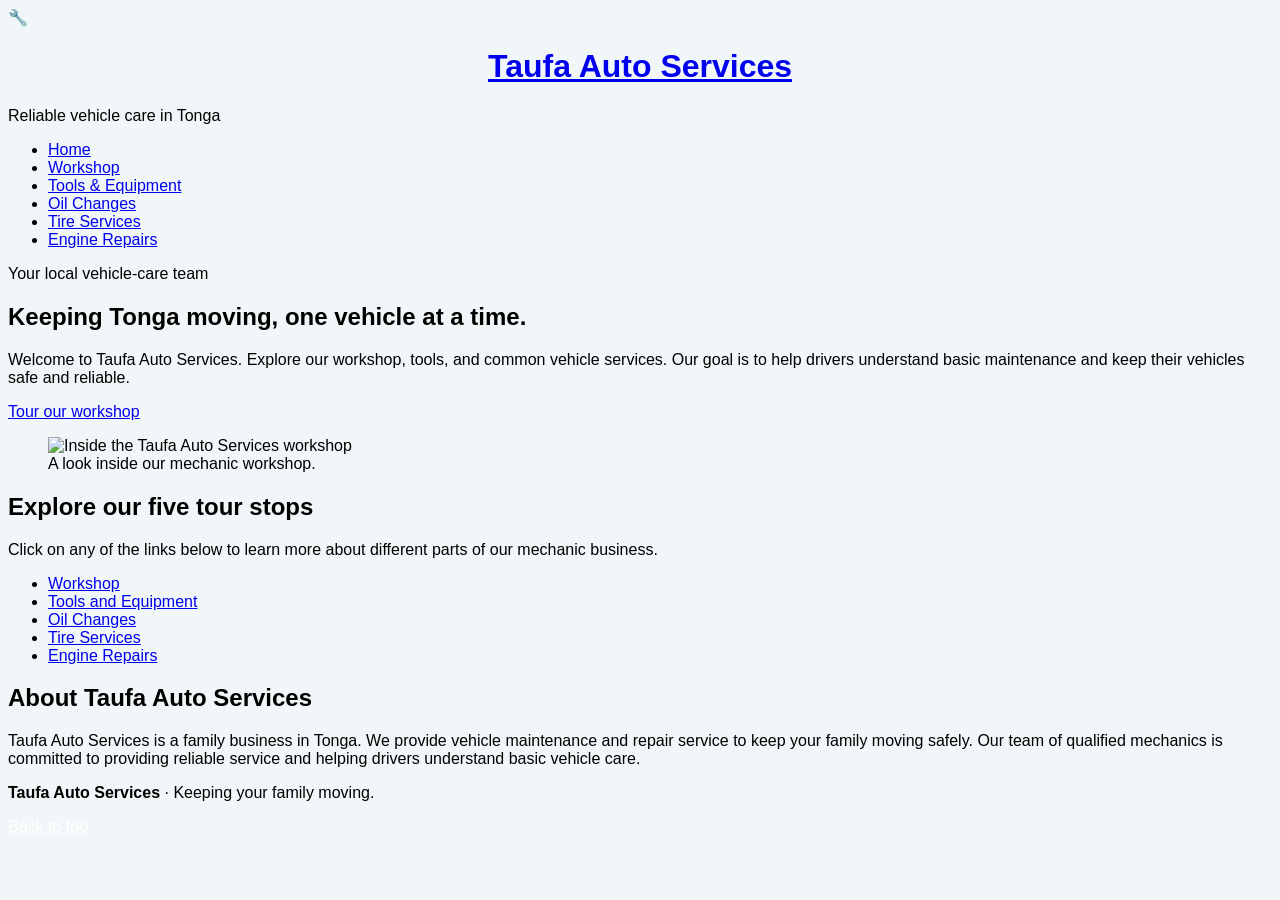
==== index.html @ fc68aba8 "Add files via upload" ====
<!DOCTYPE html>
<html lang="en">
<head>
  <meta charset="UTF-8">
  <meta name="viewport" content="width=device-width, initial-scale=1.0">
  <title>Home | Taufa Auto Services</title>
  <link rel="stylesheet" href="style.css">
</head>
<body class="home-page">
  <header class="site-header">
    <div class="brand-mark" aria-hidden="true">🔧</div>
    <div class="brand-text"><h1><a href="index.html">Taufa Auto Services</a></h1><p>Reliable vehicle care in Tonga</p></div>
  </header>
  <nav aria-label="Main navigation"><ul>
      <li><a href="index.html" class="active" aria-current="page">Home</a></li><li><a href="workshop.html">Workshop</a></li><li><a href="tools.html">Tools & Equipment</a></li><li><a href="oil-change.html">Oil Changes</a></li><li><a href="tires.html">Tire Services</a></li><li><a href="engine-repairs.html">Engine Repairs</a></li>
  </ul></nav>
  <main>
    <section class="hero">
      <div class="hero-copy">
        <p class="eyebrow">Your local vehicle-care team</p>
        <h2>Keeping Tonga moving, one vehicle at a time.</h2>
        <p>Welcome to Taufa Auto Services. Explore our workshop, tools, and common vehicle services. Our goal is to help drivers understand basic maintenance and keep their vehicles safe and reliable.</p>
        <a class="button" href="workshop.html">Tour our workshop</a>
      </div>
      <figure class="hero-photo"><img src="images/family.jpg" alt="Inside the Taufa Auto Services workshop"><figcaption>A look inside our mechanic workshop.</figcaption></figure>
    </section>
    <section class="content-section">
      <h2>Explore our five tour stops</h2>
      <p>Click on any of the links below to learn more about different parts of our mechanic business.</p>
      <ul class="tour-list">
        <li><a href="workshop.html">Workshop</a></li>
        <li><a href="tools.html">Tools and Equipment</a></li>
        <li><a href="oil-change.html">Oil Changes</a></li>
        <li><a href="tires.html">Tire Services</a></li>
        <li><a href="engine-repairs.html">Engine Repairs</a></li>
      </ul>
    </section>
    <section class="notice">
      <h2>About Taufa Auto Services</h2>
      <p>Taufa Auto Services is a family business in Tonga. We provide vehicle maintenance and repair service to keep your family moving safely. Our team
         of qualified mechanics is committed to providing reliable service and helping drivers understand basic vehicle care.
      </p>
    </section>

  </main>
  <footer class="site-footer">
    <p><strong>Taufa Auto Services</strong> · Keeping your family moving.</p>
    <p><a href="#top" style="color: #ffffff;">Back to top</a></p>
  </footer>
</body>
</html>
---- style.css ----
body {
    font-family: Arial, sans-serif;
    background-color: #f1f7f8;
}

h1 {
    text-align: center;
    color: navy;
}

.card {
    background-color: lightblue;
    width: 400px;

    /* Round 1: Width and Height */
    /* height: 80px; */

    /* Round 2: Padding */
    padding: 10px 30px;

    /* Round 3: Border */
    border: 3px solid navy;
    box-sizing: border-box;

    /* Round 4: Margin */
    margin: 0 auto 24px auto;
}
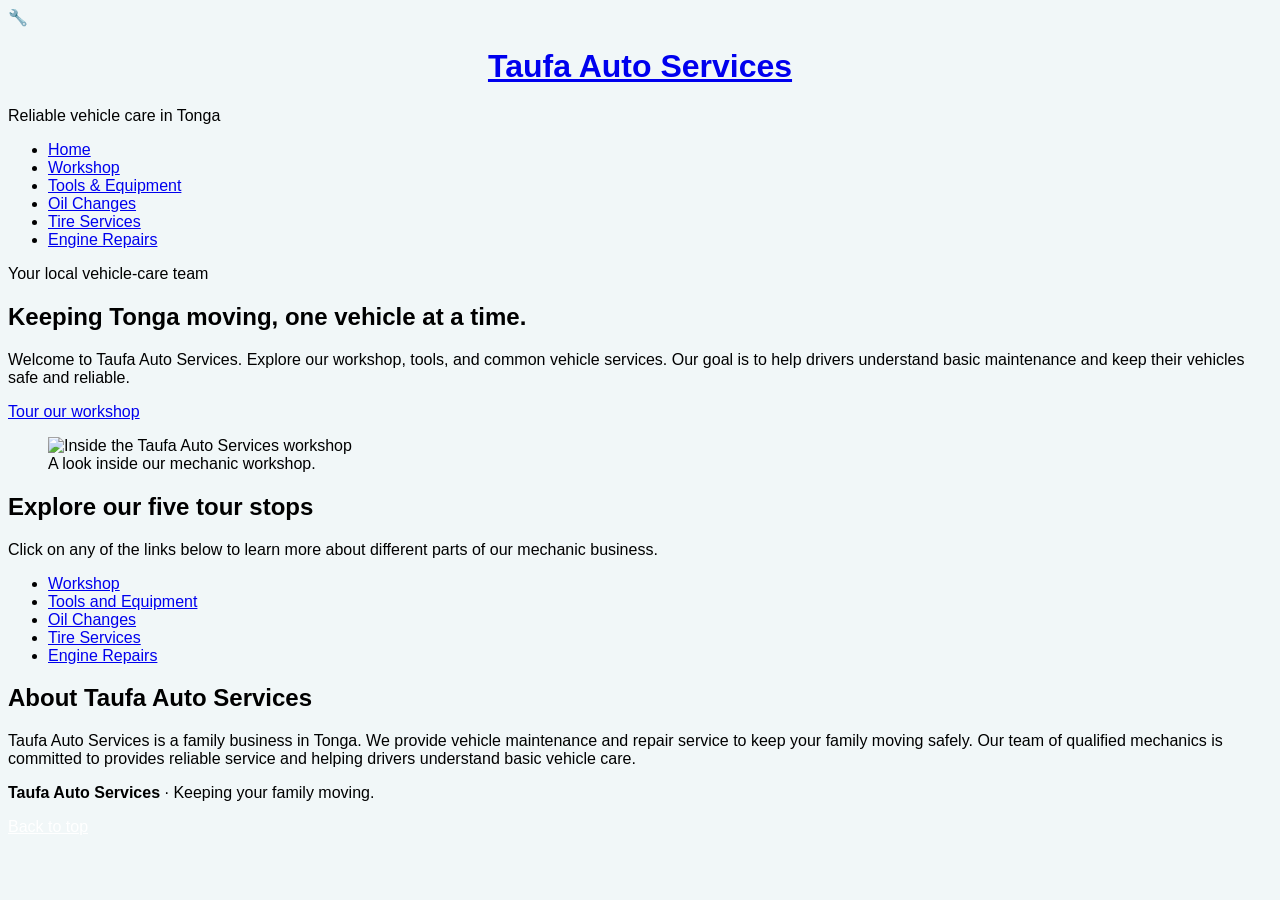
==== commit 9b2a1540: "Fix typo in service commitment description" ====
--- a/index.html
+++ b/index.html
@@ -38,7 +38,7 @@
     <section class="notice">
       <h2>About Taufa Auto Services</h2>
       <p>Taufa Auto Services is a family business in Tonga. We provide vehicle maintenance and repair service to keep your family moving safely. Our team
-         of qualified mechanics is committed to providing reliable service and helping drivers understand basic vehicle care.
+         of qualified mechanics is committed to provides reliable service and helping drivers understand basic vehicle care.
       </p>
     </section>
 
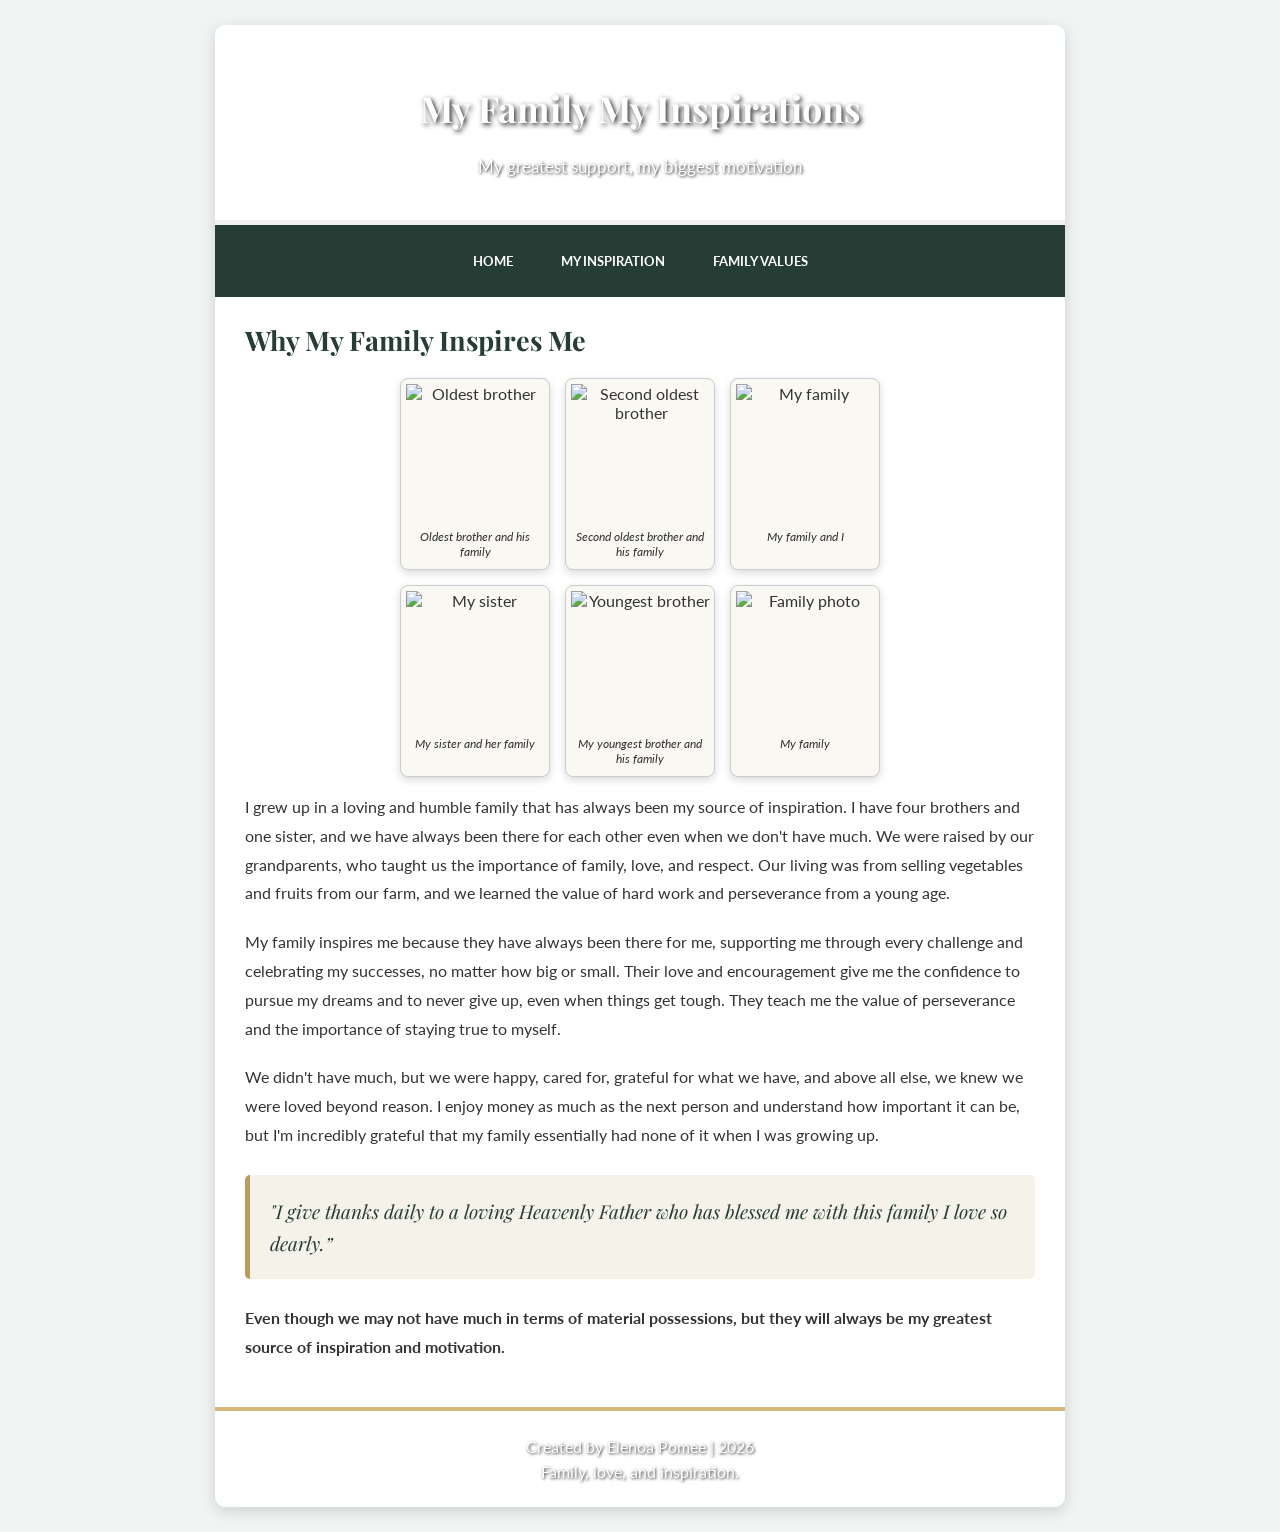
==== commit ea1a3a6d: "Add files via upload" ====
--- a/index.html
+++ b/index.html
@@ -1,51 +1,103 @@
-<!DOCTYPE html>
-<html lang="en">
-<head>
-  <meta charset="UTF-8">
-  <meta name="viewport" content="width=device-width, initial-scale=1.0">
-  <title>Home | Taufa Auto Services</title>
-  <link rel="stylesheet" href="style.css">
-</head>
-<body class="home-page">
-  <header class="site-header">
-    <div class="brand-mark" aria-hidden="true">🔧</div>
-    <div class="brand-text"><h1><a href="index.html">Taufa Auto Services</a></h1><p>Reliable vehicle care in Tonga</p></div>
-  </header>
-  <nav aria-label="Main navigation"><ul>
-      <li><a href="index.html" class="active" aria-current="page">Home</a></li><li><a href="workshop.html">Workshop</a></li><li><a href="tools.html">Tools & Equipment</a></li><li><a href="oil-change.html">Oil Changes</a></li><li><a href="tires.html">Tire Services</a></li><li><a href="engine-repairs.html">Engine Repairs</a></li>
-  </ul></nav>
-  <main>
-    <section class="hero">
-      <div class="hero-copy">
-        <p class="eyebrow">Your local vehicle-care team</p>
-        <h2>Keeping Tonga moving, one vehicle at a time.</h2>
-        <p>Welcome to Taufa Auto Services. Explore our workshop, tools, and common vehicle services. Our goal is to help drivers understand basic maintenance and keep their vehicles safe and reliable.</p>
-        <a class="button" href="workshop.html">Tour our workshop</a>
-      </div>
-      <figure class="hero-photo"><img src="images/family.jpg" alt="Inside the Taufa Auto Services workshop"><figcaption>A look inside our mechanic workshop.</figcaption></figure>
-    </section>
-    <section class="content-section">
-      <h2>Explore our five tour stops</h2>
-      <p>Click on any of the links below to learn more about different parts of our mechanic business.</p>
-      <ul class="tour-list">
-        <li><a href="workshop.html">Workshop</a></li>
-        <li><a href="tools.html">Tools and Equipment</a></li>
-        <li><a href="oil-change.html">Oil Changes</a></li>
-        <li><a href="tires.html">Tire Services</a></li>
-        <li><a href="engine-repairs.html">Engine Repairs</a></li>
-      </ul>
-    </section>
-    <section class="notice">
-      <h2>About Taufa Auto Services</h2>
-      <p>Taufa Auto Services is a family business in Tonga. We provide vehicle maintenance and repair service to keep your family moving safely. Our team
-         of qualified mechanics is committed to provides reliable service and helping drivers understand basic vehicle care.
-      </p>
-    </section>
-
-  </main>
-  <footer class="site-footer">
-    <p><strong>Taufa Auto Services</strong> · Keeping your family moving.</p>
-    <p><a href="#top" style="color: #ffffff;">Back to top</a></p>
-  </footer>
-</body>
-</html>
+<!DOCTYPE html>
+<html lang="en">
+<head>
+    <meta charset="UTF-8">
+    <meta name="viewport" content="width=device-width, initial-scale=1.0">
+    <title>My Family</title>
+    <link rel="stylesheet" href="style.css">
+</head>
+
+<body>
+    <div class="wrapper">
+
+        <header>
+            <h1>My Family My Inspirations</h1>
+            <p class="tagline">My greatest support, my biggest motivation</p>
+        </header>
+
+        <nav>
+            <a href="#">Home</a>
+            <a href="#">My Inspiration</a>
+            <a href="#">Family Values</a>
+        </nav>
+
+        <main>
+            <h2>Why My Family Inspires Me</h2>
+
+<div class="photo-grid">
+
+    <figure>
+        <img src="images/leka.jpg" alt="Oldest brother">
+        <figcaption>Oldest brother and his family</figcaption>
+    </figure>
+
+    <figure>
+        <img src="images/supi.jpg" alt="Second oldest brother">
+        <figcaption>Second oldest brother and his family</figcaption>
+    </figure>
+
+    <figure>
+        <img src="images/noa.jpg" alt="My family">
+        <figcaption>My family and I</figcaption>
+    </figure>
+
+    <figure>
+        <img src="images/esi.jpg" alt="My sister">
+        <figcaption>My sister and her family</figcaption>
+    </figure>
+
+    <figure>
+        <img src="images/honi.jpg" alt="Youngest brother">
+        <figcaption>My youngest brother and his family</figcaption>
+    </figure>
+
+    <figure>
+        <img src="images/mala.jpg" alt="Family photo">
+        <figcaption>My family</figcaption>
+    </figure>
+
+</div>
+            <p>
+                I grew up in a loving and humble family that has always been my source 
+                of inspiration. I have four brothers and one sister, and we have always 
+                been there for each other even when we don't have much. We were raised
+                by our grandparents, who taught us the importance of family, love, and 
+                respect. Our living was from selling vegetables and fruits from our farm, 
+                and we learned the value of hard work and perseverance from a young age.
+            </p>
+
+            <p>
+                My family inspires me because they have always been there for me,
+                supporting me through every challenge and celebrating my successes,
+                no matter how big or small. Their love and encouragement give me 
+                the confidence to pursue my dreams and to never give up, even when 
+                things get tough. They teach me the value of perseverance and the 
+                importance of staying true to myself. 
+            </p>
+
+            <p>We didn't have much, but we were happy, cared for, grateful for what
+                we have, and above all else, we knew we were loved beyond reason. I 
+                enjoy money as much as the next person and understand how important 
+                it can be, but I'm incredibly grateful that my family essentially had 
+                none of it when I was growing up.</p>
+
+            <blockquote>
+                "I give thanks daily to a loving Heavenly Father who has blessed me with 
+                this family I love so dearly.”
+            </blockquote>
+
+            <p class="closing">
+                Even though we may not have much in terms of material possessions, but
+                they will always be my greatest source of inspiration and motivation.
+            </p>
+
+        </main>
+
+        <footer>
+            <p>Created by Elenoa Pomee | 2026</p>
+            <p>Family, love, and inspiration.</p>
+        </footer>
+
+    </div>
+</body>
+</html>
--- a/style.css
+++ b/style.css
@@ -1,28 +1,210 @@
+
+@import url('https://fonts.googleapis.com/css2?family=Lato:wght@400;700&family=Playfair+Display:wght@400;700&display=swap');
+
+* {
+    box-sizing: border-box;
+}
 
 body {
-    font-family: Arial, sans-serif;
-    background-color: #f1f7f8;
-}
-
-h1 {
-    text-align: center;
-    color: navy;
-}
-
-.card {
-    background-color: lightblue;
-    width: 400px;
-
-    /* Round 1: Width and Height */
-    /* height: 80px; */
-
-    /* Round 2: Padding */
-    padding: 10px 30px;
-
-    /* Round 3: Border */
-    border: 3px solid navy;
+    margin: 0;
+    padding: 25px 0;
+    background-color: #f0f4f3;
+    color: #333333;
+    font-family: 'Lato', sans-serif;
+}
+
+.wrapper {
+    width: 850px;
+    max-width: 90%;
+    margin: 0 auto;
+    background-color: white;
+    box-shadow: 0 4px 15px rgba(0, 0, 0, 0.15);
+    border-radius: 10px;
+    overflow: hidden;
+}
+
+header {
+    height: 200px;
+    padding: 35px 15px;
+    text-align: center;
+    color: white;
+    background-image: url("images/tonga.jpg");
+    background-size: cover;
+    background-position: center;
+    background-origin: padding-box;
+    background-clip: border-box;
+    border-bottom: 5px solid #f2f2f1;
+}
+
+header h1 {
+    font-family: 'Playfair Display', serif;
+    font-size: 36px;
+    font-weight: 700;
+    text-shadow: 2px 2px 5px #222222;
+}
+
+.tagline {
+    font-size: 17px;
+    font-weight: 400;
+    text-shadow: 1px 1px 3px #222222;
+}
+
+nav {
+    padding: 15px;
+    text-align: center;
+    background-color: #263d35;
+}
+
+nav a {
+    display: inline-block;
+    margin: 5px 10px;
+    padding: 8px 12px;
+    color: white;
+    text-decoration: none;
+    text-transform: uppercase;
+    font-size: 13px;
+    font-weight: 700;
+    border-radius: 5px;
+    transition: background-color 0.3s, color 0.3s;
+}
+
+nav a:hover {
+    background-color: #be9e46;
+    color: #222222;
+}
+
+nav a:active {
+    background-color: white;
+    color: #263d35;
+}
+
+main {
+    padding: 25px 30px;
+    min-height: 430px;
+}
+
+h2 {
+    font-family: 'Playfair Display', serif;
+    font-size: 27px;
+    color: #263d35;
+    margin-top: 0;
+    margin-bottom: 20px;
+}
+
+main p {
+    font-size: 16px;
+    line-height: 1.8;
+    margin-bottom: 20px;
+}
+
+figure {
+    float: left;
+    width: 260px;
+    margin: 0 22px 15px 0;
+    padding: 8px;
+    border: 2px solid #d5b879;
+    border-radius: 8px;
+    background-color: #faf8f2;
+    box-shadow: 0 3px 8px rgba(0, 0, 0, 0.15);
+}
+
+.photo-grid {
+    display: grid;
+    grid-template-columns: repeat(3, 150px);
+    gap: 15px;
+    justify-content: center;
+}
+
+.photo-grid figure {
+    width: 150px;
+    margin: 0;
+    padding: 5px;
     box-sizing: border-box;
-
-    /* Round 4: Margin */
-    margin: 0 auto 24px auto;
-}
+    border: 1px solid #ccc;
+    text-align: center;
+}
+
+.photo-grid img {
+    width: 140px;
+    height: 140px;
+    object-fit: cover;
+    display: block;
+}
+
+.photo-grid figcaption {
+    font-size: 12px;
+    padding: 5px 0;
+}
+figcaption {
+    padding: 10px 2px 4px;
+    font-size: 13px;
+    font-style: italic;
+    text-align: center;
+}
+
+blockquote {
+    clear: both;
+    margin: 25px 0;
+    padding: 20px;
+    border-left: 5px solid #b99b5b;
+    background-color: #f5f2e9;
+    color: #263d35;
+    font-family: 'Playfair Display', serif;
+    font-size: 19px;
+    font-style: italic;
+    line-height: 1.7;
+    border-radius: 5px;
+}
+
+.closing {
+    clear: both;
+    font-weight: 700;
+}
+
+footer {
+    padding: 20px;
+    text-align: center;
+    color: white;
+    background-image: url("images/tonga.jpg");
+    background-size: cover;
+    background-position: center;
+    background-origin: padding-box;
+    background-clip: border-box;
+    border-top: 4px solid #d5b879;
+}
+
+footer p {
+    margin: 6px;
+    text-shadow: 1px 1px 3px #222222;
+}
+
+@media (max-width: 600px) {
+    header {
+        height: auto;
+        padding: 25px 12px;
+    }
+
+    header h1 {
+        font-size: 28px;
+    }
+
+    nav a {
+        margin: 3px;
+        padding: 8px;
+    }
+
+    main {
+        padding: 20px;
+    }
+
+    figure {
+        float: none;
+        width: 100%;
+        margin: 0 0 20px 0;
+    }
+
+    figure img {
+        height: auto;
+        max-height: 200px;
+    }
+}
